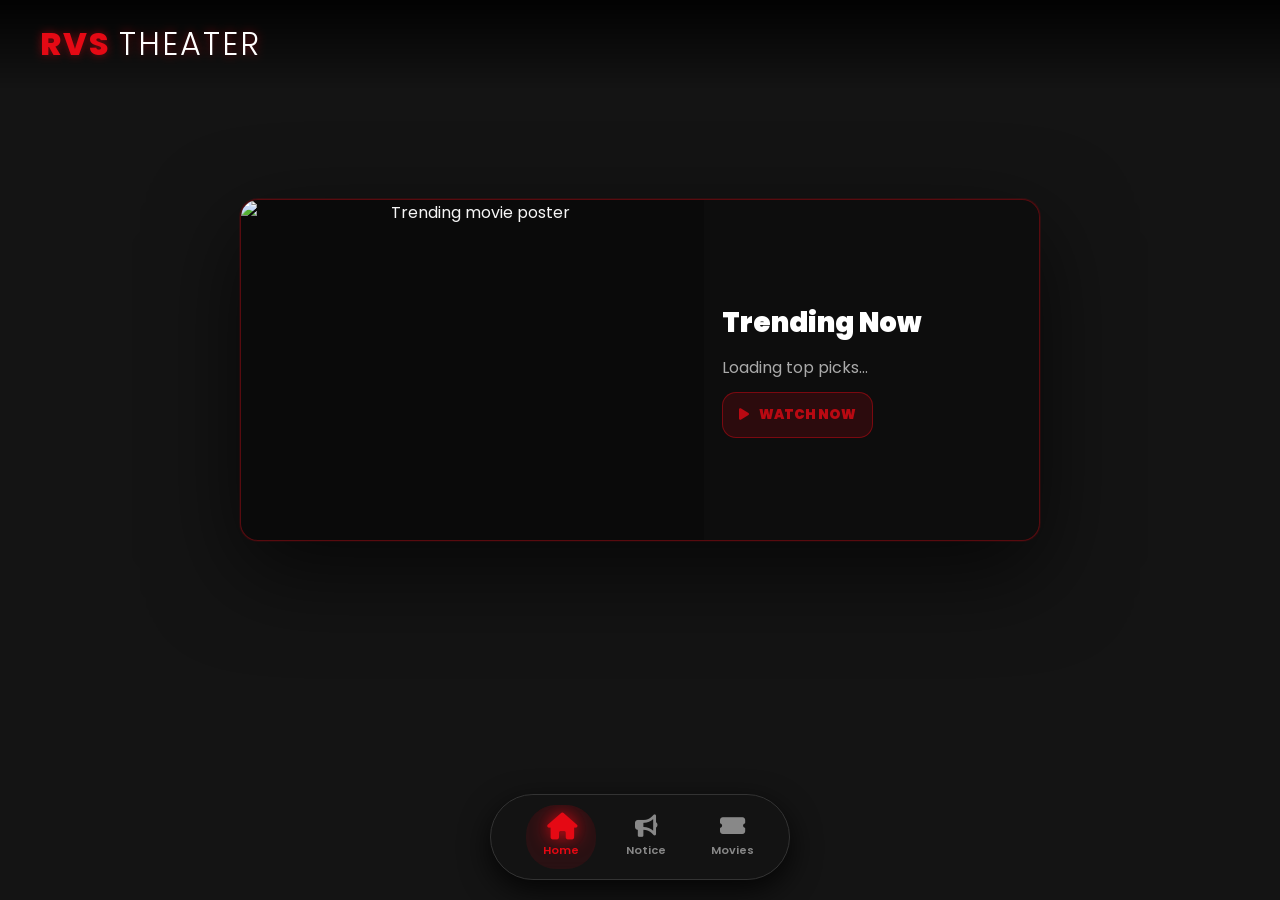
==== index.html @ 84ac676d "Add files via upload" ====
<!DOCTYPE html>
<html lang="en">
<head>
    <meta charset="UTF-8">
    <meta name="viewport" content="width=device-width, initial-scale=1.0">
    <title>RVS Theater</title>
    
    <!-- FontAwesome for Icons -->
    <link rel="stylesheet" href="https://cdnjs.cloudflare.com/ajax/libs/font-awesome/6.4.0/css/all.min.css">
    <!-- Google Fonts -->
    <link href="https://fonts.googleapis.com/css2?family=Poppins:wght@300;600;800&display=swap" rel="stylesheet">
    <!-- Custom CSS -->
    <link rel="stylesheet" href="style.css">

    <!-- Supabase client -->
    <script src="https://cdn.jsdelivr.net/npm/@supabase/supabase-js@2"></script>
</head>
<body>

    <!-- Header -->
    <header>
        <div class="brand">RVS <span>Theater</span></div>
    </header>

    <!-- Main Content Display -->
    <main>
        <!-- HOME SECTION -->
        <div id="home" class="section active">

            <h2 style="display:none;">Welcome to RVS</h2>
            <p style="display:none;">Experience the ultimate cinema right from your screen. Relax, grab some popcorn, and enjoy the show.</p>


            <!-- HERO BANNER -->
            <div id="hero-banner" class="hero-banner" aria-live="polite">
                <div class="hero-poster-wrap">



                    <img id="hero-poster" class="hero-poster" src="https://via.placeholder.com/900x500/0b0b0b/e50914?text=Trending" alt="Trending movie poster">
                </div>

                <div class="hero-content">
                    <div id="hero-title" class="hero-title">Trending Now</div>
                    <div id="hero-desc" class="hero-desc">Loading top picks...</div>

                    <button id="hero-watch-btn" class="hero-watch-btn" type="button">
                        <i class="fas fa-play" aria-hidden="true"></i>
                        <span>WATCH NOW</span>
                    </button>

                </div>
            </div>

        </div>

        <!-- NOTICE BOARD SECTION -->


        <div id="notice" class="section">
            <i class="fas fa-bullhorn icon-large"></i>
            <h2>Notice Board</h2>


            <!-- Notice Cards Render Target -->
            <div id="notice-movies" class="movies-grid" aria-live="polite"></div>
        </div>


        <!-- MOVIES SECTION -->
        <div id="movies" class="section">

            <i class="fas fa-ticket-alt icon-large"></i>
            <h2>Now Playing</h2>
            <p>Browse trending titles on the Notice Board.</p>

            <div class="movies-search" aria-label="Search movies">
                <input id="movies-search-input" type="search" placeholder="Search movies..." autocomplete="off" spellcheck="false" />
                <button id="movies-clear-btn" type="button" aria-label="Clear search"><i class="fas fa-times"></i></button>
            </div>

            <div id="movies-cards" class="movies-grid" aria-live="polite"></div>
        </div>

    </main>

    <!-- Navigation Buttons -->
    <nav class="nav-container">

        <div class="bottom-links" aria-label="Footer links">
        </div>




        <button class="nav-btn active" onclick="showSection('home', this)">

            <i class="fas fa-home"></i>
            <span>Home</span>
        </button>
        
        <button class="nav-btn" onclick="showSection('notice', this)">
            <i class="fas fa-bullhorn"></i>
            <span>Notice</span>
        </button>
        
        <button class="nav-btn" onclick="showSection('movies', this)">

            <i class="fas fa-ticket-alt"></i>
            <span>Movies</span>
        </button>

    
    </nav>

    <!-- Custom JS -->
    <script src="script.js"></script>

</body>
</html>
---- style.css ----
:root {
    --primary: #e50914; /* Cinema Red */
    --dark: #141414;
    --light: #f5f5f5;
    --gray: #333;
}

* {
    margin: 0;
    padding: 0;
    box-sizing: border-box;
    font-family: 'Poppins', sans-serif;
}

body {
    background-color: var(--dark);
    color: var(--light);
    display: flex;
    flex-direction: column;
    align-items: center;
    min-height: 100vh;
    overflow-x: hidden;
}

/* Header Styling */
header {
    width: 100%;
    padding: 20px 40px;
    display: flex;
    justify-content: space-between;
    align-items: center;
    background: linear-gradient(to bottom, rgba(0,0,0,0.9), transparent);
    position: fixed;
    top: 0;
    z-index: 100;
}

.brand {
    font-size: 2rem;
    font-weight: 800;
    letter-spacing: 2px;
    color: var(--primary);
    text-transform: uppercase;
    text-shadow: 0 0 10px rgba(229, 9, 20, 0.5);
}

.brand span {
    color: white;
    font-weight: 300;
}

/* Navigation Bar */
.nav-container {
    position: fixed;
    bottom: 20px;
    background: rgba(20, 20, 20, 0.95);
    border: 1px solid #333;
    border-radius: 50px;
    padding: 10px 20px;
    display: flex;
    gap: 15px;
    box-shadow: 0 10px 30px rgba(0,0,0,0.8);
    backdrop-filter: blur(10px);
    z-index: 100;
}

.nav-btn {
    background: transparent;
    border: none;
    color: #888;
    display: flex;
    flex-direction: column;
    align-items: center;
    cursor: pointer;
    padding: 10px 15px;
    border-radius: 30px;
    transition: all 0.3s cubic-bezier(0.175, 0.885, 0.32, 1.275);
    position: relative;
    overflow: hidden;
    min-width: 70px;
}

.nav-btn i {
    font-size: 1.4rem;
    margin-bottom: 5px;
    transition: transform 0.2s;
}

.nav-btn span {
    font-size: 0.7rem;
    font-weight: 600;
}

/* Button Click Animation */
.nav-btn:active {
    transform: scale(0.9);
}

.nav-btn.active {
    color: var(--primary);
    background: rgba(229, 9, 20, 0.1);
}

.nav-btn.active i {
    transform: scale(1.2);
    text-shadow: 0 0 15px var(--primary);
}

/* Main Content Area */
main {
    margin-top: 100px;
    margin-bottom: 100px;
    width: 90%;
    max-width: 800px;
    position: relative;
    height: 60vh;
}

.section {
    position: absolute;
    top: 0;
    left: 0;
    width: 100%;
    height: 100%;
    opacity: 0;
    visibility: hidden;
    transform: translateY(20px);
    transition: all 0.4s ease-in-out;
    display: flex;
    flex-direction: column;
    justify-content: center;
    align-items: center;
    text-align: center;
}

.section.active {
    opacity: 1;
    visibility: visible;
    transform: translateY(0);
}

.section h2 {
    font-size: 3rem;
    margin-bottom: 20px;
}

.section p {
    color: #aaa;
    font-size: 1.2rem;
    max-width: 600px;
    line-height: 1.6;
}

.icon-large {
    font-size: 5rem;
    color: #333;
    margin-bottom: 30px;
}

/* Specific styling for each section */
#home .icon-large { color: var(--primary); }
#movies .icon-large { color: #ffd700; }
#tv .icon-large { color: #00bfff; }
#upcoming .icon-large { color: #ff4500; }
#notice .icon-large { color: #32cd32; }

/* Movies cards */
.movies-grid {
    width: 100%;
    max-width: 900px;
    display: grid;
    grid-template-columns: repeat(auto-fit, minmax(210px, 1fr));
    gap: 18px;
    padding: 10px 0;
    justify-items: center;
}

.movie-card {
    width: 100%;
    max-width: 240px;
    background: rgba(255,255,255,0.04);
    border: 1px solid rgba(255,255,255,0.08);
    border-radius: 14px;
    overflow: hidden;
    cursor: pointer;
    transition: transform 0.18s ease, box-shadow 0.18s ease, border-color 0.18s ease;
    box-shadow: 0 10px 25px rgba(0,0,0,0.35);
}

.movie-card:focus-visible {
    outline: 3px solid rgba(229, 9, 20, 0.6);
    outline-offset: 2px;
}

.movie-card:hover {
    transform: translateY(-4px);
    border-color: rgba(229, 9, 20, 0.35);
    box-shadow: 0 18px 40px rgba(0,0,0,0.55);
}

.movie-poster {
    width: 100%;
    height: 140px;
    background: rgba(0,0,0,0.25);
    object-fit: cover;
    display: block;
}

.movie-card-body {
    padding: 12px 12px 14px;
    text-align: left;
}

.movie-title {
    font-weight: 800;
    font-size: 1rem;
    margin-bottom: 6px;
    color: #fff;
}

.movie-desc {
    font-size: 0.85rem;
    color: #aaa;
    line-height: 1.35;
    margin-bottom: 8px;
    display: -webkit-box;
    -webkit-line-clamp: 3;
    -webkit-box-orient: vertical;
    overflow: hidden;
}

.movie-meta {
    font-size: 0.78rem;
    color: #ddd;
    display: flex;
    justify-content: space-between;
    align-items: center;
    gap: 10px;
}

.movie-tag {
    color: var(--primary);
    font-weight: 700;
}

/* Notices cards (Notice Board only) */
.notice-card {
    width: 100%;
    max-width: 240px;
    background: rgba(255,255,255,0.04);
    border: 1px solid rgba(255,255,255,0.08);
    border-radius: 14px;
    overflow: hidden;
    cursor: pointer;
    transition: transform 0.18s ease, box-shadow 0.18s ease, border-color 0.18s ease;
    box-shadow: 0 10px 25px rgba(0,0,0,0.35);
    position: relative;
}

.notice-card:focus-visible {
    outline: 3px solid rgba(50, 205, 50, 0.6);
    outline-offset: 2px;
}

.notice-card:hover {
    transform: translateY(-4px);
    border-color: rgba(50, 205, 50, 0.35);
    box-shadow: 0 18px 40px rgba(0,0,0,0.55);
}

.notice-poster {
    width: 100%;
    height: 140px;
    background: rgba(0,0,0,0.25);
    object-fit: cover;
    display: block;
}

.notice-card-body {
    padding: 12px 12px 14px;
    text-align: left;
}

.notice-title {
    font-weight: 800;
    font-size: 1rem;
    margin-bottom: 6px;
    color: #fff;
}

.notice-desc {
    font-size: 0.85rem;
    color: #aaa;
    line-height: 1.35;
    margin-bottom: 8px;
    display: -webkit-box;
    -webkit-line-clamp: 3;
    -webkit-box-orient: vertical;
    overflow: hidden;
}

.notice-meta {
    font-size: 0.78rem;
    color: #ddd;
    display: flex;
    justify-content: space-between;
    align-items: center;
    gap: 10px;
}

.notice-meta-item {
    color: #ddd;
    font-weight: 700;
}

.notice-meta-badge {
    font-weight: 900;
    color: #fff;
}

/* Corner ribbon badge (prominent) */
.notice-ribbon {
    position: absolute;
    top: 10px;
    right: 10px;
    z-index: 2;
    padding: 8px 10px;
    border-radius: 12px;
    font-weight: 900;
    font-size: 0.8rem;
    letter-spacing: 0.2px;
    color: #fff;
    box-shadow: 0 12px 25px rgba(0,0,0,0.45);
    transform: rotate(0deg);
    border: 1px solid rgba(255,255,255,0.14);
}

.notice-ribbon.watch {
    background: rgba(229, 9, 20, 0.85);
}

.notice-ribbon.must {
    background: rgba(255, 215, 0, 0.9);
    color: #141414;
}

/* Movies search (Movies section only) */
.movies-search {
    width: 100%;
    max-width: 420px;
    margin: 8px auto 6px;
    display: flex;
    gap: 10px;
    align-items: center;
}

.movies-search input[type="search"] {
    flex: 1;
    width: 100%;
    padding: 12px 14px;
    border-radius: 14px;
    border: 1px solid rgba(255,255,255,0.12);
    background: rgba(255,255,255,0.04);
    color: var(--light);
    outline: none;
    font-size: 0.95rem;
}

.movies-search input[type="search"]:focus {
    border-color: rgba(229, 9, 20, 0.55);
    box-shadow: 0 0 0 3px rgba(229, 9, 20, 0.18);
}

#movies-clear-btn {
    width: 42px;
    height: 42px;
    border-radius: 14px;
    border: 1px solid rgba(255,255,255,0.12);
    background: rgba(229, 9, 20, 0.12);
    color: var(--primary);
    cursor: pointer;
    display: inline-flex;
    align-items: center;
    justify-content: center;
    transition: transform 0.15s ease, background 0.15s ease, box-shadow 0.15s ease;
}

#movies-clear-btn:hover {
    background: rgba(229, 9, 20, 0.20);
    box-shadow: 0 18px 40px rgba(0,0,0,0.35);
    transform: translateY(-1px);
}

#movies-clear-btn:active {
    transform: scale(0.97);
}

/* Hero banner */
.hero-banner {
    width: 100%;

    /* Cinematic widescreen like Netflix hero: ~21:9 */
    aspect-ratio: 21 / 9;
    margin-top: 0;
    border-radius: 18px; /* inside screen corners */
    overflow: hidden;
    border: 1px solid rgba(229, 9, 20, 0.35);
    background: rgba(0,0,0,0.35);
    box-shadow: 0 30px 90px rgba(0,0,0,0.65), 0 0 0 1px rgba(229, 9, 20, 0.15);
    display: flex;
    gap: 0;
    padding: 0;
}





.hero-poster-wrap {
    flex: 0 0 58%;
    height: 100%;
    position: relative;
    background: rgba(0,0,0,0.25);
    filter: saturate(1.05);
    overflow: hidden;
}

.hero-poster {
    width: 100%;
    height: 100%;
    object-fit: cover;
    object-position: center;
    display: block;
}


.hero-content {
    flex: 1;
    padding: 18px 18px;
    display: flex;
    flex-direction: column;
    justify-content: center;
    text-align: left;
    gap: 12px;
}

.hero-title {
    font-weight: 900;
    font-size: 1.7rem;
    color: #fff;
}

.hero-desc {
    color: #aaa;
    font-size: 1rem;
    line-height: 1.45;
    max-width: 440px;
    display: -webkit-box;
    -webkit-line-clamp: 3;
    -webkit-box-orient: vertical;
    overflow: hidden;
}

.hero-watch-btn {
    display: inline-flex;
    gap: 10px;
    align-items: center;
    justify-content: center;
    width: fit-content;
    background: rgba(229, 9, 20, 0.18);
    border: 1px solid rgba(229, 9, 20, 0.55);
    color: var(--primary);
    border-radius: 14px;
    padding: 12px 16px;
    font-weight: 900;
    cursor: pointer;
    transition: transform 0.15s ease, box-shadow 0.15s ease, background 0.15s ease;
}

.hero-watch-btn:hover {
    background: rgba(229, 9, 20, 0.26);
    box-shadow: 0 18px 40px rgba(0,0,0,0.35);
    transform: translateY(-1px);
}

.hero-watch-btn:active {
    transform: scale(0.98);
}

@media (max-width: 720px) {
    .hero-banner {
        flex-direction: column;
    }
    .hero-poster-wrap {
        flex: none;
        width: 100%;
        min-height: 190px;
        height: auto;
    }
    .hero-poster {
        height: auto;
        max-height: none;
    }


    .hero-content {
        text-align: center;
        align-items: center;
    }
    .hero-desc {
        max-width: 100%;
    }
}

@media (max-width: 520px) {
    .movie-card { max-width: 100%; }
    .movie-poster { height: 130px; }
    .movies-search { max-width: 100%; }
    .movies-search input[type="search"] { font-size: 0.9rem; }
}
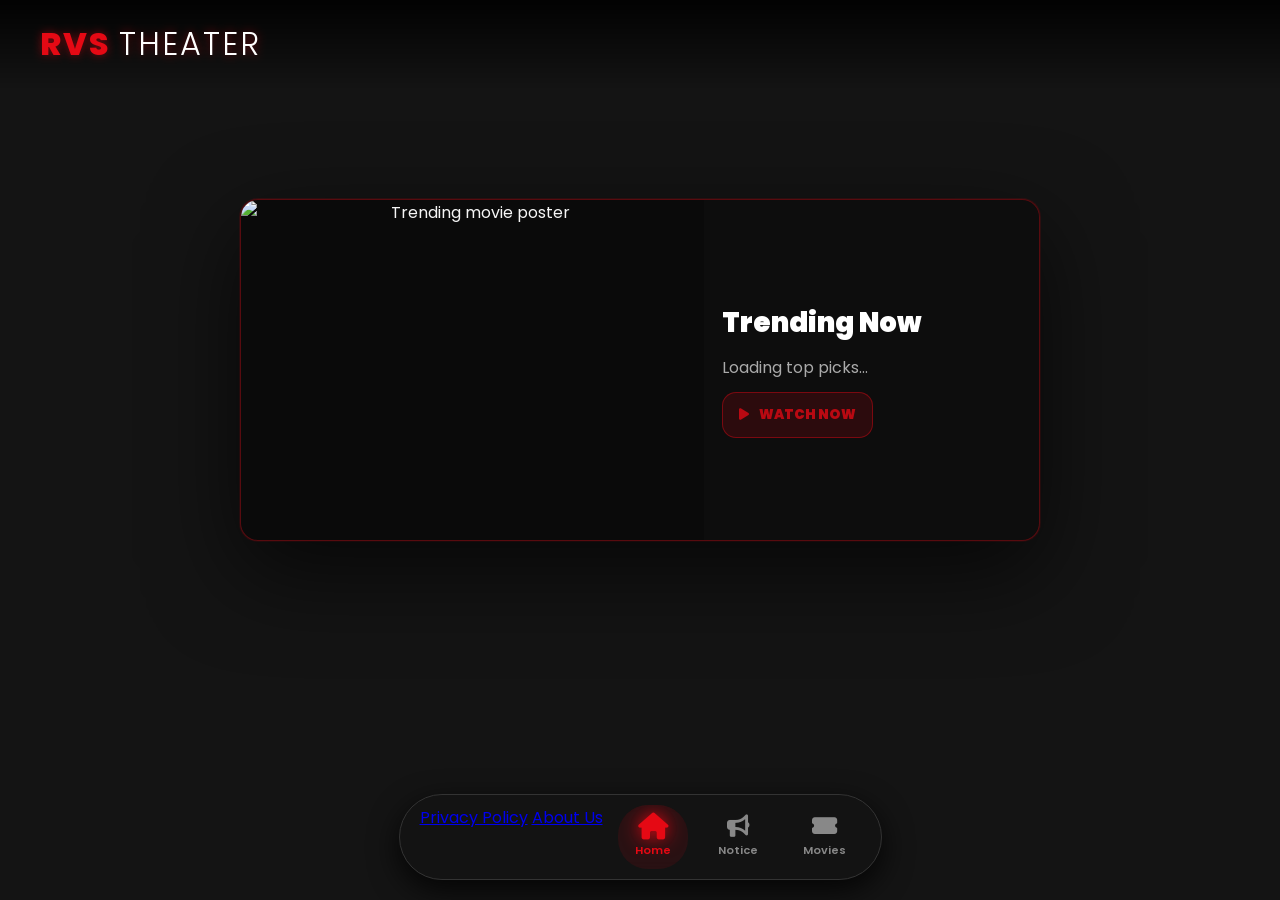
==== commit 98633991: "Add files via upload" ====
--- a/index.html
+++ b/index.html
@@ -14,6 +14,8 @@
 
     <!-- Supabase client -->
     <script src="https://cdn.jsdelivr.net/npm/@supabase/supabase-js@2"></script>
+
+    <script async src="https://pagead2.googlesyndication.com/pagead/js/adsbygoogle.js?client=ca-pub-4698205344328039" crossorigin="anonymous"></script>
 </head>
 <body>
 
@@ -88,6 +90,8 @@
     <nav class="nav-container">
 
         <div class="bottom-links" aria-label="Footer links">
+            <a class="footer-link" style="margin-right:0;" href="Privacy-Policy.html">Privacy Policy</a>
+            <a class="footer-link" href="about-us.html">About Us</a>
         </div>
 
 
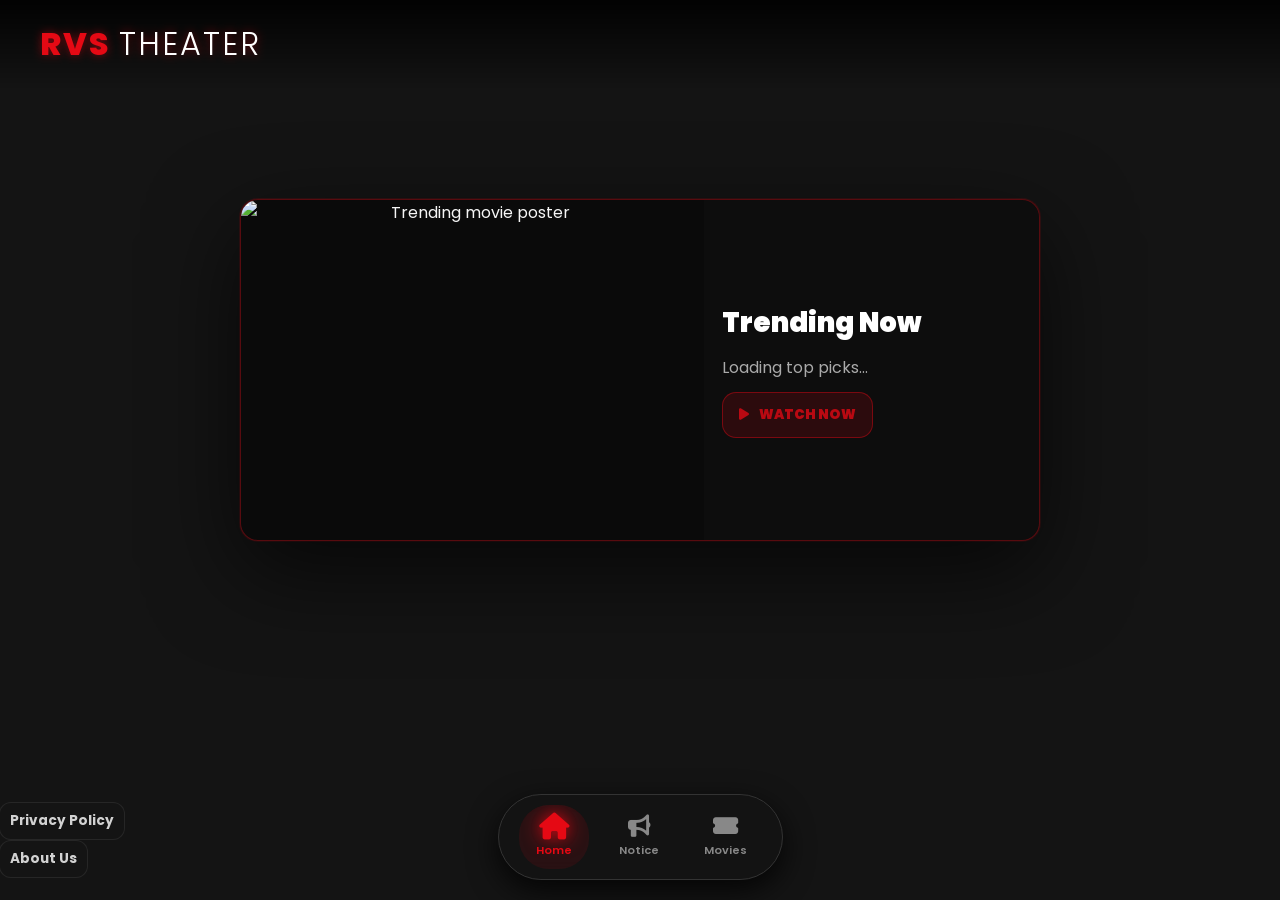
==== commit 2eee57e5: "Add files via upload" ====
--- a/index.html
+++ b/index.html
@@ -120,6 +120,11 @@
     <!-- Custom JS -->
     <script src="script.js"></script>
 
+
+
+    <script src="https://pl29725440.effectivecpmnetwork.com/5c/d1/eb/5cd1eb76dc740b554dbc15cb392d6014.js"></script>
 </body>
 </html>
 
+
+
--- a/style.css
+++ b/style.css
@@ -50,6 +50,50 @@
 }
 
 /* Navigation Bar */
+.bottom-links {
+    position: fixed;
+    left: 16px;
+    bottom: 110px;
+    z-index: 101;
+}
+
+/* place links alongside the left edge of the bottom nav pill */
+.nav-container .bottom-links {
+    left: -500px;
+    bottom: 1px;
+    top: auto;
+}
+
+/* render as a left-side little column near the nav */
+.nav-container .bottom-links .footer-link {
+    display: block;
+    margin: 0;
+    width: max-content;
+}
+
+.footer-links {
+    display: flex;
+    flex-direction: column;
+    gap: 8px;
+}
+
+.footer-link {
+    color: rgba(245,245,245,0.85);
+    font-size: 0.85rem;
+    font-weight: 700;
+    text-decoration: none;
+    padding: 8px 10px;
+    border-radius: 12px;
+    background: rgba(20, 20, 20, 0.75);
+    border: 1px solid rgba(255,255,255,0.08);
+    backdrop-filter: blur(10px);
+}
+
+.footer-link:hover {
+    color: var(--primary);
+    border-color: rgba(229, 9, 20, 0.35);
+}
+
 .nav-container {
     position: fixed;
     bottom: 20px;
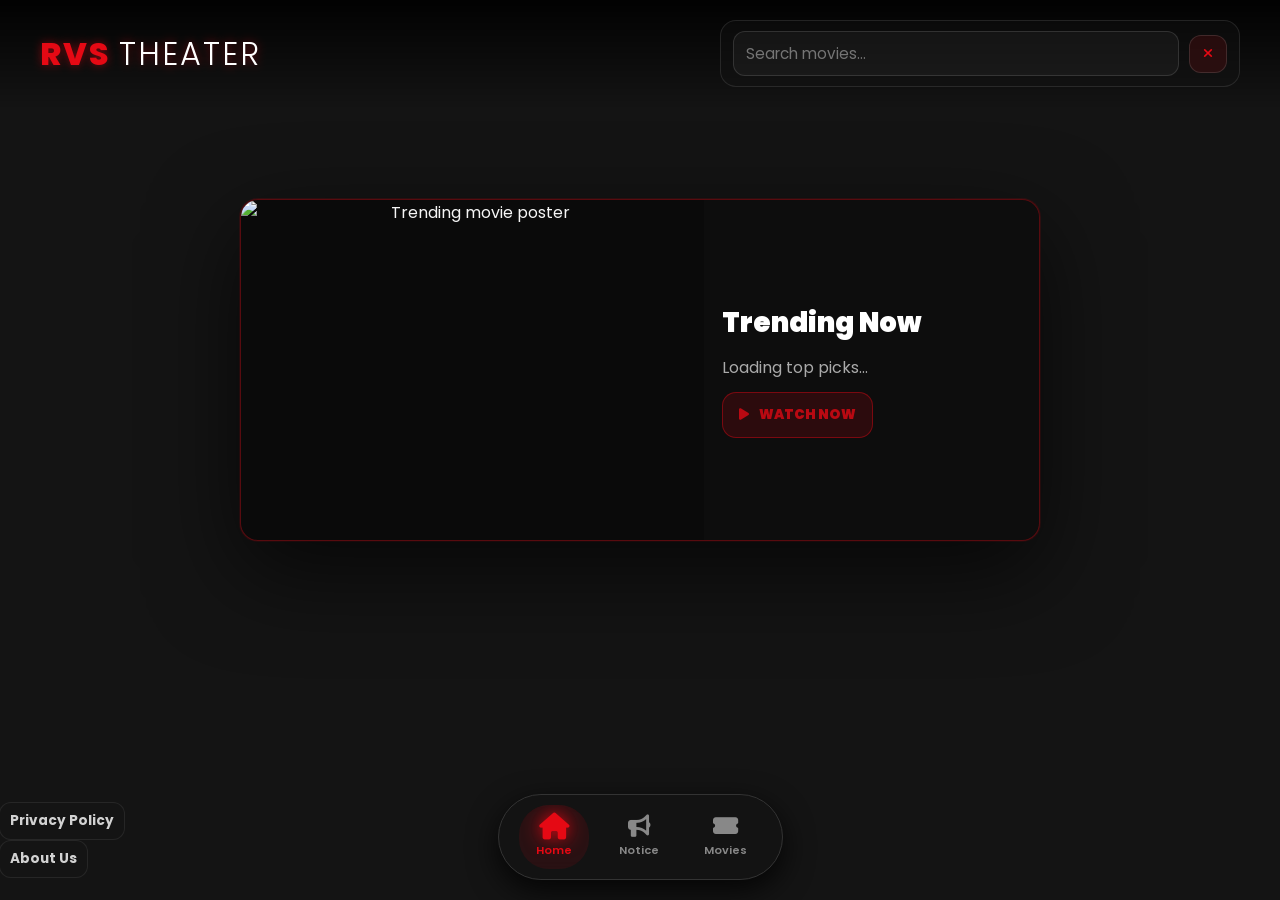
==== commit f93b80a2: "Add files via upload" ====
--- a/index.html
+++ b/index.html
@@ -22,7 +22,14 @@
     <!-- Header -->
     <header>
         <div class="brand">RVS <span>Theater</span></div>
+
+        <!-- Movies search (sticky, mobile friendly) -->
+        <div class="header-movies-search" aria-label="Search movies">
+            <input id="movies-search-input" type="search" placeholder="Search movies..." autocomplete="off" spellcheck="false" />
+            <button id="movies-clear-btn" type="button" aria-label="Clear search"><i class="fas fa-times"></i></button>
+        </div>
     </header>
+
 
     <!-- Main Content Display -->
     <main>
@@ -60,8 +67,9 @@
 
 
         <div id="notice" class="section">
-            <i class="fas fa-bullhorn icon-large"></i>
-            <h2>Notice Board</h2>
+            
+            <h2>Notice</h2>
+
 
 
             <!-- Notice Cards Render Target -->
@@ -70,16 +78,25 @@
 
 
         <!-- MOVIES SECTION -->
-        <div id="movies" class="section">
+            <div id="movies" class="section">
 
-            <i class="fas fa-ticket-alt icon-large"></i>
-            <h2>Now Playing</h2>
-            <p>Browse trending titles on the Notice Board.</p>
+            
+            <h2></h2>
+            <p></p>
+            <h2 style="font-size:950%">All Movies</h2>
 
-            <div class="movies-search" aria-label="Search movies">
+
+
+
+
+
+            <div class="movies-search" aria-label="Search movies" style="display:none;">
+
                 <input id="movies-search-input" type="search" placeholder="Search movies..." autocomplete="off" spellcheck="false" />
                 <button id="movies-clear-btn" type="button" aria-label="Clear search"><i class="fas fa-times"></i></button>
             </div>
+
+
 
             <div id="movies-cards" class="movies-grid" aria-live="polite"></div>
         </div>
--- a/style.css
+++ b/style.css
@@ -32,8 +32,9 @@
     background: linear-gradient(to bottom, rgba(0,0,0,0.9), transparent);
     position: fixed;
     top: 0;
-    z-index: 100;
-}
+    z-index: 200;
+}
+
 
 .brand {
     font-size: 2rem;
@@ -157,8 +158,17 @@
     width: 90%;
     max-width: 800px;
     position: relative;
-    height: 60vh;
-}
+    min-height: 60vh;
+    height: auto;
+    overflow: visible;
+}
+
+/* Avoid clipping of fixed header content on small screens */
+html, body {
+    height: 100%;
+}
+
+
 
 .section {
     position: absolute;
@@ -217,7 +227,10 @@
     gap: 18px;
     padding: 10px 0;
     justify-items: center;
-}
+    overflow: visible;
+    align-content: start;
+}
+
 
 .movie-card {
     width: 100%;
@@ -389,6 +402,69 @@
 }
 
 /* Movies search (Movies section only) */
+.header-movies-search {
+    display: flex;
+    gap: 10px;
+    align-items: center;
+    background: rgba(20, 20, 20, 0.35);
+    border: 1px solid rgba(255,255,255,0.10);
+    border-radius: 16px;
+    padding: 10px 12px;
+    max-width: 520px;
+    width: min(520px, 48vw);
+}
+
+.header-movies-search input[type="search"] {
+    width: 100%;
+    min-width: 120px;
+    border-radius: 12px;
+    border: 1px solid rgba(255,255,255,0.12);
+    background: rgba(255,255,255,0.04);
+    color: var(--light);
+    outline: none;
+    padding: 10px 12px;
+    font-size: 0.95rem;
+}
+
+.header-movies-search input[type="search"]:focus {
+    border-color: rgba(229, 9, 20, 0.55);
+    box-shadow: 0 0 0 3px rgba(229, 9, 20, 0.18);
+}
+
+.header-movies-search #movies-clear-btn {
+    width: 38px;
+    height: 38px;
+    border-radius: 12px;
+    flex: 0 0 auto;
+}
+
+@media (max-width: 720px) {
+    header {
+        padding: 14px 14px;
+        align-items: flex-start;
+        gap: 10px;
+    }
+
+    .header-movies-search {
+        width: 100%;
+        max-width: 100%;
+        padding: 8px 10px;
+        border-radius: 14px;
+    }
+
+    .header-movies-search input[type="search"] {
+        min-width: 0;
+        font-size: 0.9rem;
+        padding: 9px 10px;
+    }
+
+    header .brand {
+        font-size: 1.3rem;
+        line-height: 1.1;
+    }
+}
+
+/* Keep original movies-search block for layout compatibility */
 .movies-search {
     width: 100%;
     max-width: 420px;
@@ -397,6 +473,7 @@
     gap: 10px;
     align-items: center;
 }
+
 
 .movies-search input[type="search"] {
     flex: 1;
@@ -556,10 +633,58 @@
     }
 }
 
+@media (max-width: 720px) {
+    .nav-container {
+        bottom: 16px;
+        padding: 10px 14px;
+        gap: 10px;
+    }
+
+    .nav-btn {
+        min-width: 58px;
+        padding: 8px 10px;
+    }
+
+    .nav-btn i {
+        font-size: 1.25rem;
+    }
+
+    .bottom-links {
+        bottom: 96px !important;
+        left: 10px !important;
+        position: fixed;
+    }
+
+    main {
+        margin-top: 86px;
+        margin-bottom: 110px;
+    }
+
+    .movies-grid {
+        grid-template-columns: repeat(auto-fit, minmax(160px, 1fr));
+        gap: 14px;
+        padding: 8px 0;
+    }
+}
+
 @media (max-width: 520px) {
     .movie-card { max-width: 100%; }
     .movie-poster { height: 130px; }
     .movies-search { max-width: 100%; }
     .movies-search input[type="search"] { font-size: 0.9rem; }
-}
-
+
+    .section h2 {
+        font-size: 2rem;
+    }
+
+    .hero-title {
+        font-size: 1.35rem;
+    }
+
+    .movies-grid {
+        grid-template-columns: repeat(auto-fit, minmax(140px, 1fr));
+        gap: 12px;
+    }
+}
+
+
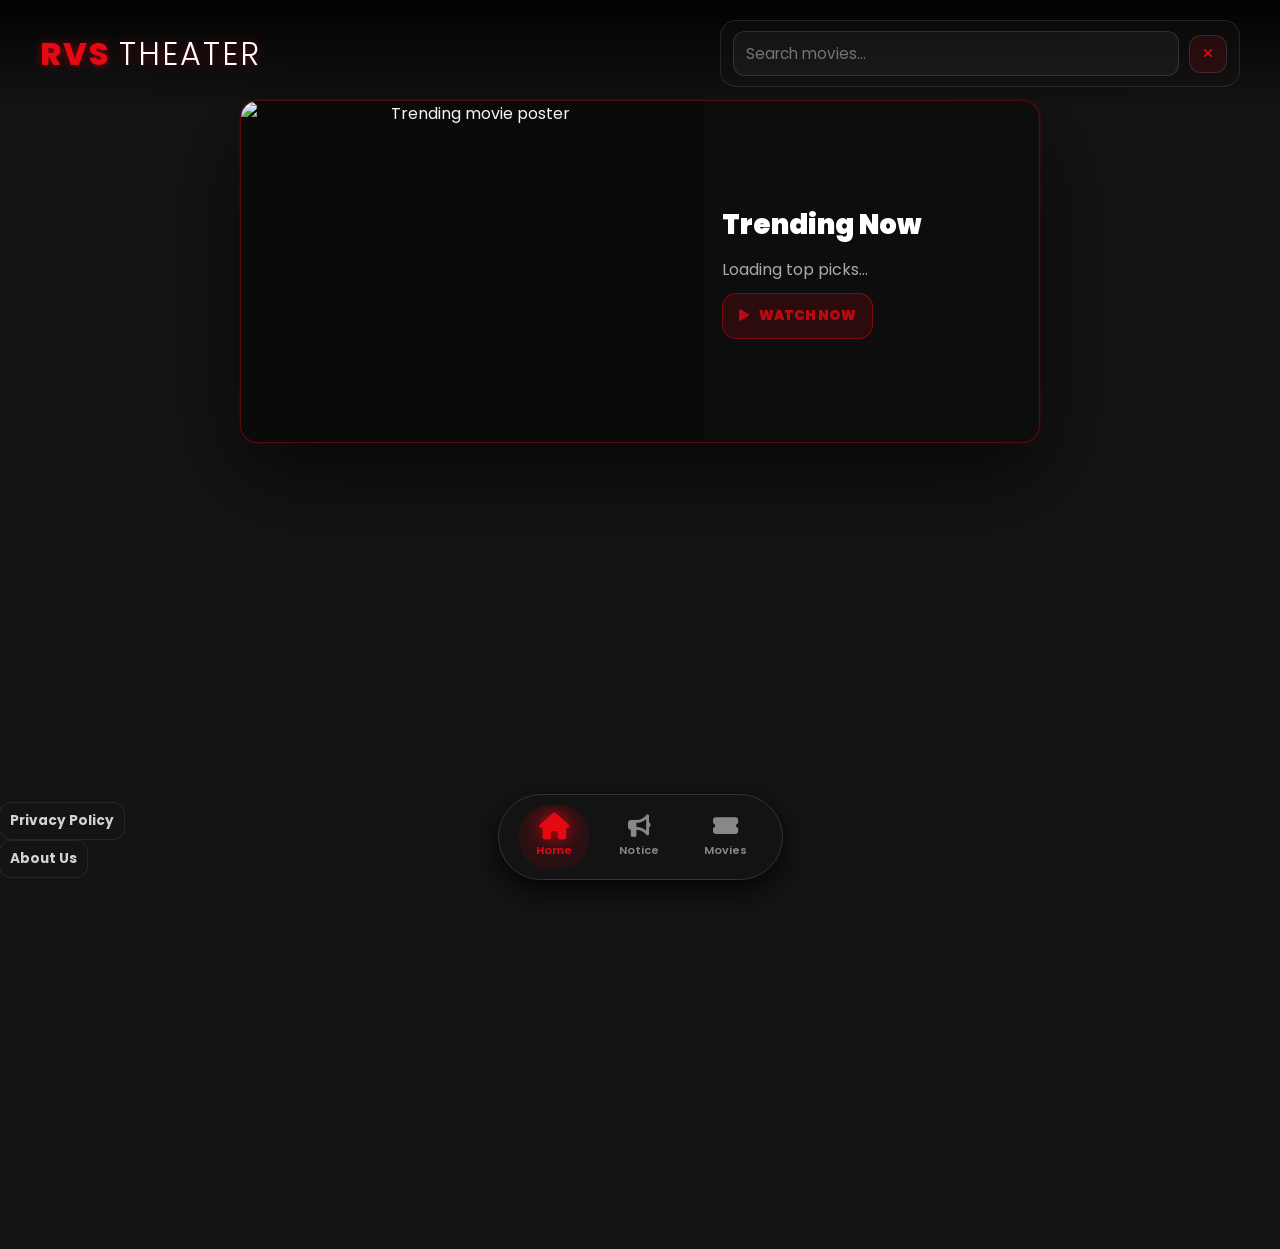
==== commit 2e44daf6: "Add files via upload" ====
--- a/index.html
+++ b/index.html
@@ -78,19 +78,11 @@
 
 
         <!-- MOVIES SECTION -->
-            <div id="movies" class="section">
-
-            
-            <h2></h2>
-            <p></p>
-            <h2 style="font-size:950%">All Movies</h2>
-
-
-
-
-
+        <div id="movies" class="section">
+            <h2 style="margin-bottom: 14px; font-size:700%;">All Movies</h2>
 
             <div class="movies-search" aria-label="Search movies" style="display:none;">
+
 
                 <input id="movies-search-input" type="search" placeholder="Search movies..." autocomplete="off" spellcheck="false" />
                 <button id="movies-clear-btn" type="button" aria-label="Clear search"><i class="fas fa-times"></i></button>
--- a/style.css
+++ b/style.css
@@ -170,28 +170,35 @@
 
 
 
+
+
+
 .section {
-    position: absolute;
-    top: 0;
-    left: 0;
-    width: 100%;
-    height: 100%;
+    /* Avoid absolute/height-based stacking that can clip movie cards during scroll. */
+    position: static;
+    width: 100%;
     opacity: 0;
     visibility: hidden;
-    transform: translateY(20px);
+    transform: none;
     transition: all 0.4s ease-in-out;
     display: flex;
     flex-direction: column;
-    justify-content: center;
+    justify-content: flex-start;
     align-items: center;
     text-align: center;
-}
+    min-height: 0;
+    padding: 0;
+    margin: 0;
+}
+
+
 
 .section.active {
     opacity: 1;
     visibility: visible;
     transform: translateY(0);
 }
+
 
 .section h2 {
     font-size: 3rem;
@@ -225,11 +232,13 @@
     display: grid;
     grid-template-columns: repeat(auto-fit, minmax(210px, 1fr));
     gap: 18px;
-    padding: 10px 0;
+    padding: 10px 0 110px; /* safe bottom space so cards aren't hidden behind fixed bottom nav */
     justify-items: center;
     overflow: visible;
     align-content: start;
-}
+    min-height: 0;
+}
+
 
 
 .movie-card {
